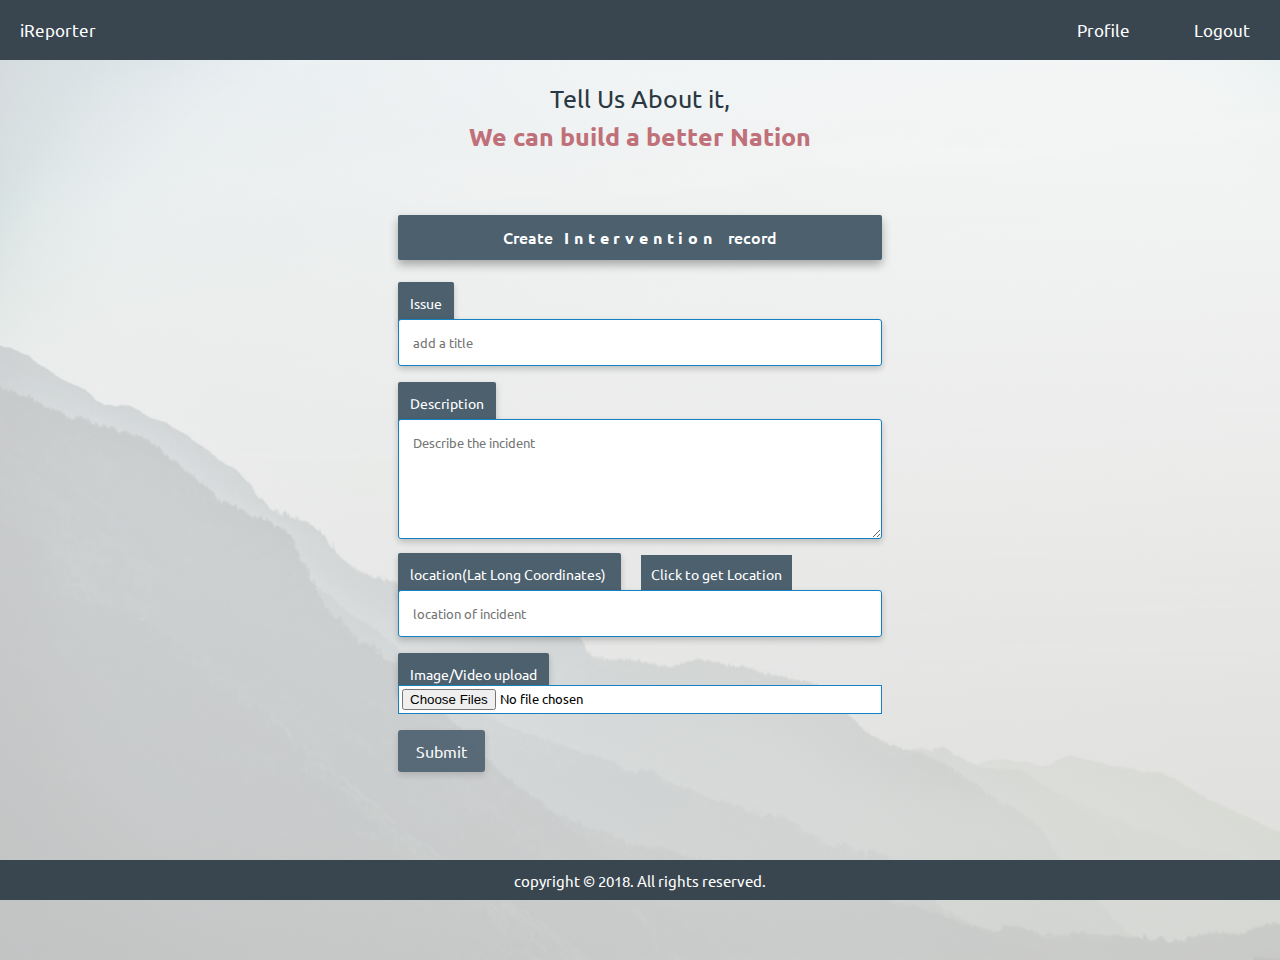
==== create-intervention.html @ 0797c9de "feat(intervention): implement intervention features" ====
<!DOCTYPE html>
<html lang="en">
  <head>
    <meta charset="UTF-8" />
    <meta name="viewport" content="width=device-width, initial-scale=1.0" />
    <meta http-equiv="X-UA-Compatible" content="ie=edge" />
    <link rel="stylesheet" href="assets/css/create-intervention-redflag.css" />
    <link rel="stylesheet" href="assets/css/header.css" />
    <title>Create  an Intervention Record</title>
  </head>
  <body>
    <header>
      <span><a href="index.html">iReporter</a></span>
      <span class="bar" id="tooglebar">&#9776</span>
      <ul class="nav-items show-items " >
        <li><a href="profile.html">Profile</a></li>
        <li><a href="#">Logout</a></li>
      </ul>
  </header>
    <div class="loading" id="loading">
        <img src="assets/img/spinner.gif"  alt="loading..." class="load-id"/>
    </div>
    <section class="bg-img">
      <div class="container">
        <div class="left-head">
          Tell Us About it, <br />
          <span>We can build a better Nation</span>
        </div>
        <div class="row">
          <div class="form-container">
            <div class="redflag-header">
              <h4>Create <span>Intervention</span> record</h4>
            </div>

            <form id="formsubmit"
            enctype="multipart/form-data"
            >
            <div>
              <label for="issue" class="label-nobg" >Issue</label>
              <input type="text" placeholder="add a title" id="title" />
              <small id="title-err" class="err"></small>
            </div>

            <div>
              <label for="description" class="label-nobg">Description</label>
              <textarea placeholder="Describe the incident" cols="9" id="description"></textarea>
              <small id="description-err" class="err"></small>
            </div>
            <div>
              <label for="location" class="label-nobg"
                >location(Lat Long Coordinates)
              </label>
              <a href="#" id="geofind">Click to get Location</a>
              <input type="text" placeholder="location of incident" id="location" />
              <small id="location-err" class="err"></small>
            </div>
              <label> Image/Video upload </label>
              <input type="file" name="img" accept="image/*, video/*" id="images" multiple >

              <button class="btn btn-blue btn-md" id="load-de">Submit</button>
               <!-- <span class="load-de" id="load-de">Submitting... </span> -->
            </form>
          </div>
        </div>
      </div>
    </section>
    <footer>copyright &copy; 2018. All rights reserved.</footer>
    <script src="assets/js/header.js"></script>
    <script src="assets/js/create-intervention.js"></script>
  </body>
</html>
---- assets/css/create-intervention-redflag.css ----
/* Font imports */

@import url("https://fonts.googleapis.com/css?family=Ubuntu");

* {
  box-sizing: border-box;
  font-family: "Ubuntu", sans-serif;
}

html {
  font-size: 62.5%;
}

body {
  font-family: "Rajdhani", sans-serif;
  font-size: 1.6rem;
  margin: 0;
  padding: 0;
  line-height: 1.5;
  background: rgb(243, 243, 243);
}

.container {
  max-width: 85%;
  margin: 0 auto;
}

.column-25 {
  flex: 25%;
}

.column-50 {
  flex: 50%;
}

.column-75 {
  flex: 75%;
}

.flex-column {
  display: flex;
  flex-direction: column;
  align-items: center;
  justify-content: center;
}

/* End of helper classes */
.container {
  max-width: 85%;
  margin: 0 auto;
}

input[type="text"],
input[type="password"],
input[type="email"] {
  width: 100%;
  padding: 14px;
  margin: 5px 0 22px 0;
  display: inline-block;
  border: 1px solid #1482c2;
  font-family: "Ubuntu", sans-serif;
  /* background: #fafafa; */
  background: #fff;
  border-radius: 3px;
  box-shadow: 0 3px 6px rgba(0, 0, 0, 0.2);
}

input[type="file"] {
  padding: 3px;
  background: rgb(255, 255, 255);
  width: 100%;
  display: inline-block;
  margin: 0px 0 15px 0;
  border: 1px solid #1482c2;
}

textarea {
  border: 1px solid #1482c2;
  width: 100%;
  display: inline-block;
  font-family: "Ubuntu", sans-serif;
  border-radius: 3px;
  box-shadow: 0 3px 6px rgba(0, 0, 0, 0.2);
  height: 120px;
  margin: 5px 0 15px 0;
  padding: 14px;
}

label {
  border-radius: 2px;
  color: rgb(46, 46, 46);
  font-size: 1.4rem;
  background: #4c606e;
  padding: 12px;
  box-shadow: 0 3px 6px rgba(0, 0, 0, 0.2);
  color: #fff;
}

.form-container a {
  background: #4c606e;
  color: #fff;
  text-decoration: none;
  padding: 10px;
  font-size: 1.4rem;
  margin-left: 20px;
}

.form-container a:hover {
  opacity: 0.8;
}

.form-container {
  width: 50%;
  padding: 30px;
  padding-bottom: 100px;
  margin: 0px auto 0 auto;
}

.form-container h4 {
  margin: 30px auto;
  text-align: center;
  font-size: 1.6rem;
  background-color: #4c606e;
  padding: 10px;
  box-shadow: 0 5px 10px rgba(0, 0, 0, 0.3);
  border-radius: 2px;
  color: #fff;
  font-weight: 500;
}

.form-container span {
  font-weight: 600;
  letter-spacing: 0.3em;
  margin: 0 7px;
}
/* Button styles */
.btn {
  color: white;
  padding: 14px 20px;
  margin: 1px 0;
  border: none;
  cursor: pointer;
  opacity: 0.9;
  font-size: 1.6rem;
  box-shadow: 0 3px 6px rgba(0, 0, 0, 0.15);
  transition: all .4s ease;
}

.btn-dark {
  background-color: rgb(39, 39, 39);
}

.btn-blue {
  background-color: #4c606e;
}

.btn-md {
  display: inline-block;
  padding: 11px 18px;
  border-radius: 3px;
}

.mt-6 {
  margin-top: 60px;
}

/* End of Button style */

.bg-img {
  background-image: linear-gradient(
      rgba(247, 247, 247, 0.784),
      rgba(218, 218, 218, 0.877)
    ),
    url("../img/mountain.jpg");
  min-height: 100vh;
  background-size: cover;
}

.left-heading {
  font-size: 2rem;
}

.left-heading {
  font-size: 6rem;
  margin: 0;
  color: #000;
  letter-spacing: 0.1rem;
  background: rgba(228, 228, 228, 0.432);
  padding: 10px;
  box-shadow: 0 3px 6px rgba(0, 0, 0, 0.5);
  border-bottom: 5px solid #2d99b9;
}

/* Create red flag */

.redflag-header {
  position: relative;
}

.flex {
  display: flex;
  position: relative;
  top: 10%;
  justify-content: space-between;
  align-items: center;
}

.left-head {
  font-size: 2.5rem;

  margin: 20px auto 0;
  width: 100%;
  display: inline-block;
  color: rgb(42, 56, 66);
  text-align: center;
}

.left-head span {
  color: #c07079;
  font-weight: 600;
}

footer {
  height: 40px;
  background: #272727;
  position: fixed;
  right: 0;
  bottom: 0;
  text-align: center;
  color: #fff;
  padding: 1rem;
  left: 0;
  font-size: 1.5rem;
}

@media (max-width: 1030px) {
  .form-container {
    width: 70%;
    padding-bottom: 100px;
  }
}

@media (max-width: 800px) {
  .nav-items {
    font-size: 1.25rem;
  }

  .nav-items a {
    padding: 0;
    margin: 0 7px;
  }

  .form-container {
    width: 80%;
    padding: 0;
  }
}

@media (max-width: 560px) {
  .form-container a {
    display: block;
    width: 150px;
    margin-top: 12px;
    margin-bottom: -10px;
    margin-left: 0;
  }

  .form-container {
    width: 90%;
    padding: 0;
    padding-bottom: 100px;
  }
}

@media (max-width: 500px) {
  .form-container {
    width: 90%;
    padding: 0;
    padding-bottom: 100px;
  }

  .form-container a {
    margin-left: 0px;
  }
}


#loading{
  position: fixed;
  top:50%;
  left:50%;
  transform: translate(-50%, -50%);
  background: rgba(0, 0, 0, 0.4);
  background-position: center;
  background-size: cover;
  height:100vh;
  width:100%;
  display: none;
}

#load-id{
  position: absolute;
  top:50%;
  left:50%;
  transform: translate(-50%, -50%);
}

/* .load-de{
  display: none;
} */
---- assets/css/header.css ----
/* Font imports */
@import url('https://fonts.googleapis.com/css?family=Ubuntu');

* {
  box-sizing: border-box;
  font-family: 'Ubuntu', sans-serif;
}

html {
  font-size: 62.5%;
}

body {
  font-family: 'Rajdhani', sans-serif;
  font-size: 1.6rem;
  margin: 0;
  padding: 0;
  line-height: 1.5;
  background: rgb(243, 243, 243);
}

.container {
  max-width: 85%;
  margin: 0 auto;
}

/* Header */

header {
  height: 60px;
  width: 100%;
  display: block;
  background: #394650;
  font-size: 1.7rem;
}

ul.nav-items {
  float: right;
  box-sizing: border-box;
  margin: 0;
  transition: all 300ms ease-in-out;
}

.nav-items li {
  display: inline-block;
}

small.err {
  display: block;
  font-size: 1.3rem;
  color: red;
  margin-top: -18px;
  margin-bottom: 20px;
  transition: all 1s ease-in;
  animation: fadein 2s;
  font-weight: 600;
}

#loadme {
  margin: 0 auto;
}

#loadme img {
  text-align: center;
  margin: 0 auto;
  display: none;
}

#err {
  background: rgba(129, 129, 233, 0.479);
  padding: 8px;
  margin: 0 auto;
  display: none;
  width: 50%;
  height: 40px;
  border-radius: 5px;
  text-align: center;
  font-size: 1.4rem;
  margin-bottom: 22px;
  box-shadow: 0 5px 10px rgba(0, 0, 0, 0.1);
}

.none {
  display: none;
}

#testme {
  background: rgb(103, 219, 113);
  padding: 12px;
  transition: all 2s ease-in;
  box-shadow: 0 5px 8px rgba(0, 0, 0, 0.1);
  border-radius: 5px;
}

.nav-items a {
  line-height: 60px;
  padding: 0 30px;
  color: #fff;
  margin: 0;
  text-decoration: none;
}

header a {
  line-height: 60px;
  color: #fff;
  padding: 0 20px;
  text-decoration: none;
}

.bar {
  color: #fff;
  float: right;
  display: none;
  cursor: pointer;
  line-height: 60px;
  padding-right: 20px;
}

@media (max-width: 800px) {
  header {
    transition: all 300ms ease-in-out;
  }

  header ul {
    padding: 0;
    transition: all 300ms ease-in-out;
  }

  .nav-items {
    font-size: 1.6rem;
    width: 100%;
  }

  .show-items {
    display: none;
    transition: all 300ms ease-in-out;
  }

  .nav-items li {
    transition: all 300ms ease-in;
    text-align: center;
    display: block;
  }

  .nav-items a {
    display: block;
    padding: 0;
    transition: all 300ms ease-in-out;
    background-color: #384753;
    border-bottom: 1px solid rgb(255, 255, 255);
  }

  .bar {
    color: #fff;
    float: right;
    display: block;
  }
}

footer {
  height: 40px;
  background: #394650;
  position: fixed;
  right: 0;
  bottom: 0;
  text-align: center;
  color: #fff;
  padding: 1rem;
  left: 0;
  font-size: 1.5rem;
}

@keyframes fadein {
  from {
    opacity: 0;
  }
  to {
    opacity: 1;
  }
}
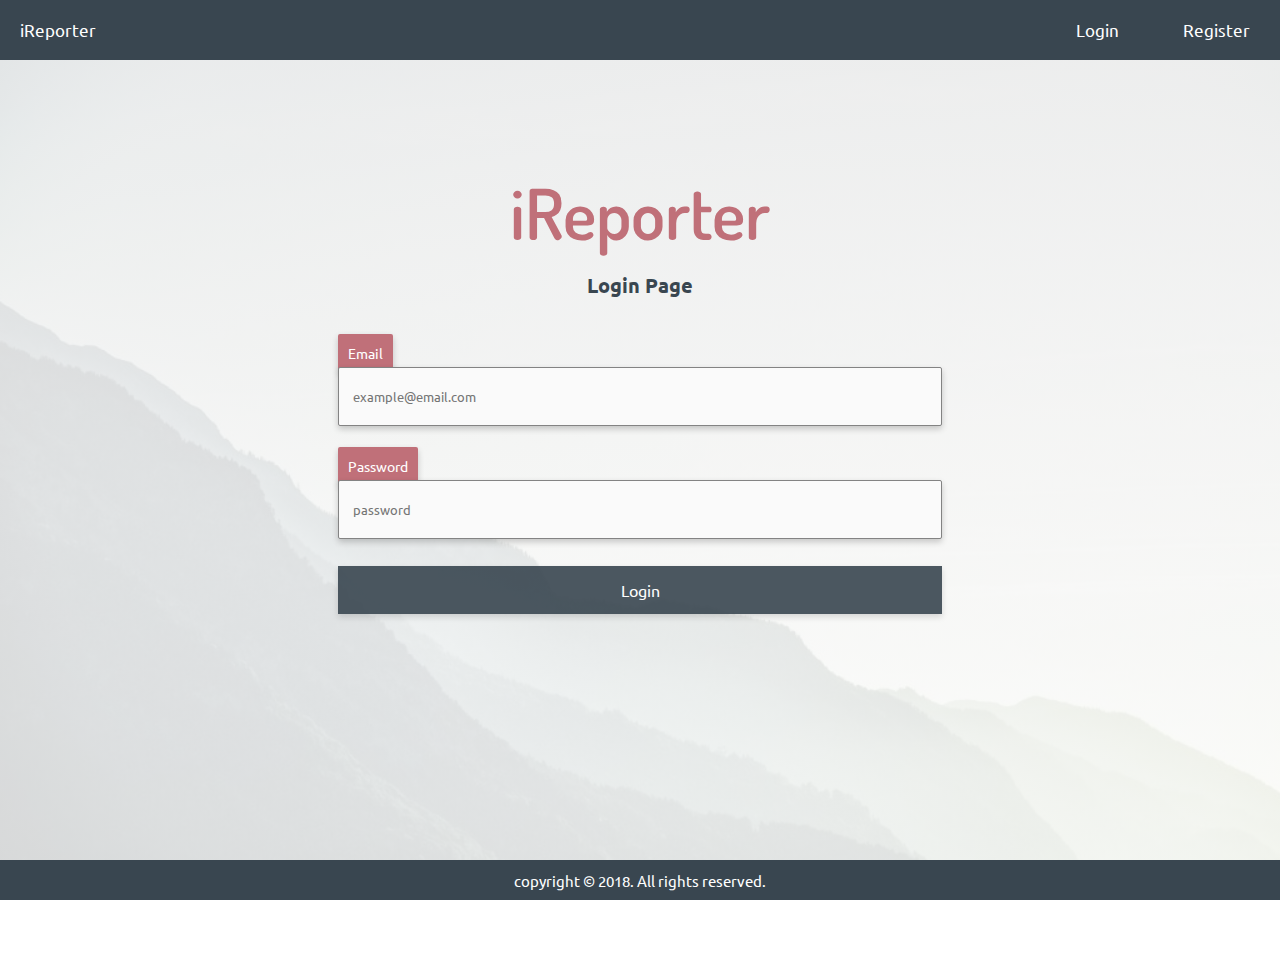
==== commit 522b54f8: "chore(refactor) refactor code-base - clear all unused code. - switch to function  for reusuability. " ====
--- a/create-intervention.html
+++ b/create-intervention.html
@@ -12,7 +12,7 @@
     <header>
       <span><a href="index.html">iReporter</a></span>
       <span class="bar" id="tooglebar">&#9776</span>
-      <ul class="nav-items show-items " >
+      <ul class="nav-items show-items " id="show-links">
         <li><a href="profile.html">Profile</a></li>
         <li><a href="#">Logout</a></li>
       </ul>
@@ -67,5 +67,6 @@
     <footer>copyright &copy; 2018. All rights reserved.</footer>
     <script src="assets/js/header.js"></script>
     <script src="assets/js/create-intervention.js"></script>
+    <script src="assets/js/logout.js"></script>
   </body>
 </html>
--- a/assets/css/create-intervention-redflag.css
+++ b/assets/css/create-intervention-redflag.css
@@ -174,6 +174,7 @@
     url("../img/mountain.jpg");
   min-height: 100vh;
   background-size: cover;
+  background-attachment: fixed;
 }
 
 .left-heading {
@@ -285,26 +286,56 @@
 }
 
 
-#loading{
+#loading-container{
   position: fixed;
-  top:50%;
-  left:50%;
-  transform: translate(-50%, -50%);
-  background: rgba(0, 0, 0, 0.4);
-  background-position: center;
-  background-size: cover;
-  height:100vh;
+  background: #39465056;
+  top:0;
+  left:0;
+  height: 100vh;
   width:100%;
-  display: none;
-}
-
-#load-id{
+  z-index: 9999;
+  transition: all 300ms ease-in-out;
+  opacity: 0;
+  visibility: hidden;
+}
+
+#loading-img{
   position: absolute;
   top:50%;
-  left:50%;
+  left: 50%;
   transform: translate(-50%, -50%);
-}
-
-/* .load-de{
-  display: none;
-} */+  width: 70px;
+}
+
+
+#record-notification{
+  padding: 15px 20px;
+  background: limegreen;
+  display: inline-block;
+  margin-top: 20px;
+  border-radius: 4px;
+  color: #fff;
+  box-shadow: 0 4px 8px rgba(0,0,0,.19);
+  transition: all 2s ease-in-out; 
+  opacity: 0;
+  visibility: hidden;
+  margin-bottom: -10px;
+}
+.record-notification{
+
+  padding: 8px 20px;
+  background: #4c606e;
+  float: right;
+  display: inline-block;
+  text-decoration: none;
+  margin-top: 30px;
+  border-radius: 4px;
+  color: #fff;
+  margin-bottom: -10px;
+  cursor: pointer;
+}
+
+.record-notification a{
+  text-decoration: none;
+  color:#fff;
+}--- a/assets/css/header.css
+++ b/assets/css/header.css
@@ -1,4 +1,4 @@
-/* Font imports */
+40+-]098uy76t75r 4342e46t7p896//* Font imports */*6
 @import url('https://fonts.googleapis.com/css?family=Ubuntu');
 
 * {
@@ -16,10 +16,14 @@
   margin: 0;
   padding: 0;
   line-height: 1.5;
-  background: rgb(243, 243, 243);
+  /* background: rgb(252, 252, 252); */
 }
 
-.container {
+
+hr{
+  border-bottom: 1   jkdbiudsfsjbdfknpx solid steelblue;
+}
+.container {-
   max-width: 85%;
   margin: 0 auto;
 }
@@ -48,7 +52,7 @@
 small.err {
   display: block;
   font-size: 1.3rem;
-  color: red;
+  color: chocolate;
   margin-top: -18px;
   margin-bottom: 20px;
   transition: all 1s ease-in;
@@ -67,18 +71,19 @@
 }
 
 #err {
-  background: rgba(129, 129, 233, 0.479);
+  background: steelblue;
   padding: 8px;
   margin: 0 auto;
   display: none;
-  width: 50%;
   height: 40px;
   border-radius: 5px;
   text-align: center;
-  font-size: 1.4rem;
-  margin-bottom: 22px;
-  box-shadow: 0 5px 10px rgba(0, 0, 0, 0.1);
+  font-size: 1.5rem;
+  margin-bottom: 32px;
+  box-shadow: 0 5px 10px rgba(0, 0, 0, 0.19);
+  color: #fff;
 }
+
 
 .none {
   display: none;
@@ -178,3 +183,17 @@
     opacity: 1;
   }
 }
+
+
+#loading{
+  position: fixed;
+  top:50%;
+  left:50%;
+  transform: translate(-50%, -50%);
+  opacity: 0;
+  transition: all .1s ease-in;
+}
+
+.load-id{
+  width: 140px;
+}